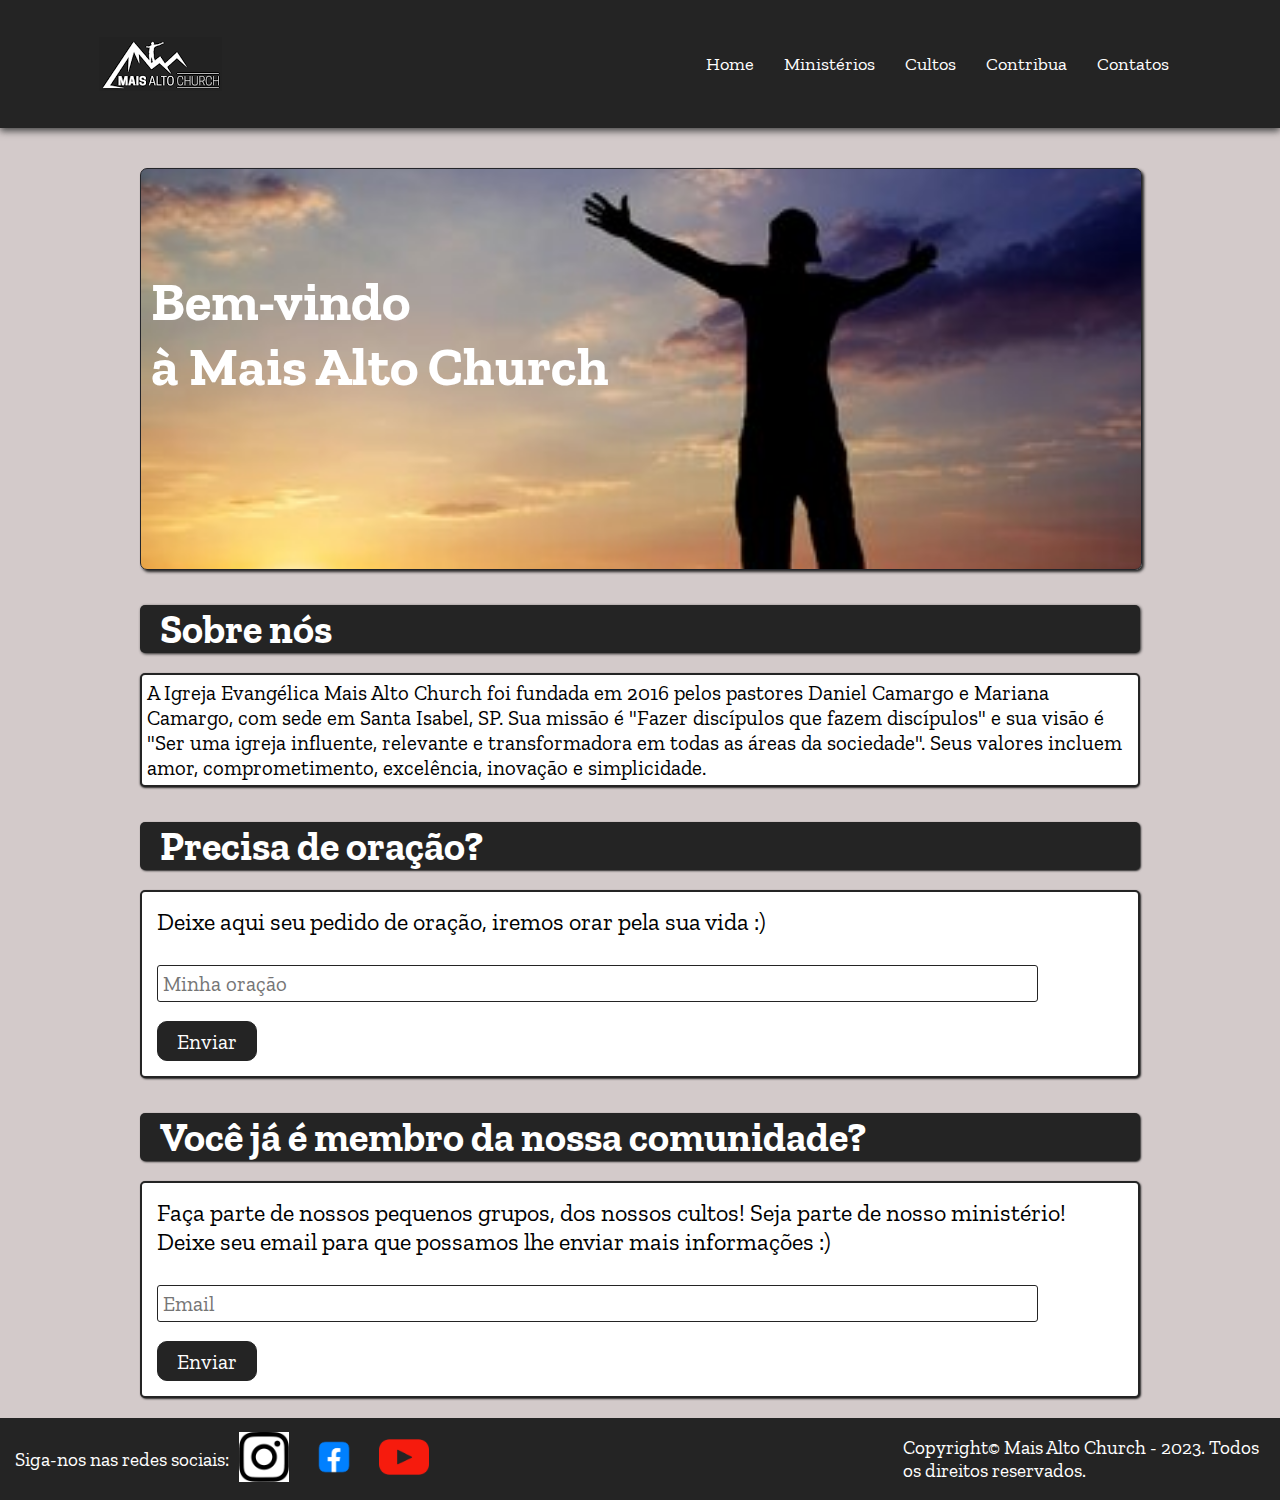
==== index.html @ ca3e157e "Initial commit" ====
<!DOCTYPE html>
<html lang="pt-br">
<head>
    <meta charset="UTF-8">
    <meta http-equiv="X-UA-Compatible" content="IE=edge">
    <meta name="viewport" content="width=device-width, initial-scale=1.0">
    <link rel="shortcut icon" href="img/favicon.ico" type="image/x-icon">
    <link rel="stylesheet" href="css/style.css">
    <title>Mais Alto Church</title>
</head>
<body>
    <!--Aqui começa o menu da página-->
    <header>
        <nav class="nav-bar">
            <!--Inclusão da logo da Mais Alto Church-->
            <div class="logo">
                <img src="img/mais-alto-church.png" alt="Logo da Mais Alto Church">
            </div>
            <!--Aqui vem o menu de navegação do site-->
            <div class="nav-list">
                <ul>
                    <li class="nav-item"><a href="#" class="nav-link">Home</a></li>
                    <li class="nav-item"><a href="#" class="nav-link">Ministérios</a></li>
                    <li class="nav-item"><a href="#" class="nav-link">Cultos</a></li>
                    <li class="nav-item"><a href="#" class="nav-link">Contribua</a></li>
                    <li class="nav-item"><a href="#" class="nav-link">Contatos</a></li>
                </ul>
            </div>
            <!--Abaixo fica um botão para fazer a responsividade do menu-->
            <div class="mobile-menu-icon">
                <button onclick="menuShow()"><img class="icon" src="img/menu_white_36dp.svg" alt="Menu"></button>
            </div>
        </nav>
        <!--Aqui fica a parte responsiva do menu-->
        <div class="mobile-menu">
            <ul>
                <li class="nav-item"><a href="#" class="nav-link">Home</a></li>
                <li class="nav-item"><a href="#" class="nav-link">Ministérios</a></li>
                <li class="nav-item"><a href="#" class="nav-link">Cultos</a></li>
                <li class="nav-item"><a href="#" class="nav-link">Contribua</a></li>
                <li class="nav-item"><a href="#" class="nav-link">Contatos</a></li>
            </ul>
        </div>
    </header>

    <!--Começo do corpo principal da página-->
    <main>
        <!--Aqui se faz a mensagem de bem-vindo-->
        <div id="bem-vindo">
            <p>Bem-vindo <br>à Mais Alto Church</p>
        </div>
        <!--Aqui vem uma breve descrição da Mais Alto Church-->
        <div id="sobre-nos">
            <h1>Sobre nós</h1>
        </div>
        <div id="paragrafo-sobre-nos">
            <p>A Igreja Evangélica Mais Alto Church foi fundada em 2016 pelos pastores Daniel Camargo e Mariana Camargo, com sede em Santa Isabel, SP. Sua missão é "Fazer discípulos que fazem discípulos" e sua visão é "Ser uma igreja influente, relevante e transformadora em todas as áreas da sociedade". Seus valores incluem amor, comprometimento, excelência, inovação e simplicidade.
            </p>
        </div>
        <!--Aqui vai ficar um campo de formulário para pedir orações-->
        <div id="precisa-oracao">
            <h1>Precisa de oração?</h1>
        </div>
        <div id="precisa-de-oracao">
            <form action="oracao.php" method="post" autocomplete="off">
                <label id="texto-oracao">Deixe aqui seu pedido de oração, iremos orar pela sua vida :)<br><br></label>
                <input type="text" name="oracao" placeholder="Minha oração" id="oracao"><br><br>
                <input type="submit" value="Enviar" id="botao-enviar-oracao">
            </form>
        </div>
        <!--Aqui vem um formulário para o usuário colocar o email para cadastro de membro da igreja-->
        <div id="voce-membro">
            <h1>Você já é membro da nossa comunidade?</h1>
        </div>
        <div id="membro">
            <form action="email.php" method="post" autocomplete="off">
                <label id="texto-membro">Faça parte de nossos pequenos grupos, dos nossos cultos! Seja parte de nosso ministério! Deixe seu email para que possamos lhe enviar mais informações :)<br><br></label>
                <input type="email" name="email" placeholder="Email" id="email"><br><br>
                <input type="submit" value="Enviar" id="botao-enviar-email">
            </form>
        </div>
    </main>

    <!--Começo do rodapé da página-->
    <footer>
        <div class="redes-sociais">
            <p>Siga-nos nas redes sociais:</p>
            <a href="https://www.instagram.com/maisaltochurch/" target="_blank"><img src="img/instagram.png" alt="logo do Instagram" class="img-social"></a>
            <a href="https://www.facebook.com/maisaltochurch" target="_blank"><img src="img/facebook.webp" alt="logo do Facebook" class="img-social"></a>
            <a href="https://www.youtube.com/@MaisAltoChurch" target="_blank"><img src="img/youtube.avif" alt="logo do Youtube" class="img-social"></a>
        </div>
        <div class="copyright">
            <p>Copyright© Mais Alto Church - 2023. Todos os direitos reservados.</p>
        </div>
    </footer>
    <script src="js/script.js"></script>
</body>
</html>
---- css/style.css ----
@import url('https://fonts.googleapis.com/css2?family=Inter:wght@200;300;400;500&family=Zilla+Slab:ital,wght@0,300;0,400;0,700;1,400&display=swap');

*  {
    font-family: 'Zilla Slab', sans-serif;
    margin: 0;
    padding: 0;
}

body {
    background-color: #d3caca;
}

header {
    background-color: #242424;
    box-shadow: 0px 3px 7px #464646;
}

.nav-bar {
    display: flex;
    justify-content: space-between;
    padding: 1.5rem 6rem;
    align-items: center;
}

.logo {
    display: flex;
    align-items: center;
}

.nav-list {
    display: flex;
    align-items: center;
}

.nav-list ul {
    display: flex;
    justify-content: center;
    list-style: none;
}

.nav-item {
    margin: 0 15px;
}

.nav-link {
    text-decoration: none;
    font-size: 1.15rem;
    color: #fff;
    font-weight: 400;
}

.mobile-menu-icon {
    display: none;
}

.mobile-menu {
    display: none;
}

main {
    max-width: 1000px;
    padding: 20px;
    margin: auto;
}

#bem-vindo {
    background-image: url('../img/homem-na-montanha.jpg');
    background-repeat: no-repeat;
    background-size: cover;
    background-position: center center;
    height: 400px;
    width: 100%;
    border: 1px solid #24252a;
    box-shadow: 2px 2px 3px #242424;
    border-radius: 7px;
    margin-top: 20px;
}

#bem-vindo > p {
    font-size: 3.4rem;
    color: #fff;
    padding-left: 10px;
    padding-top: 100px;
    padding-right: 40px;
    font-weight: 800;
    display: flex;
    cursor: default;
}

#sobre-nos {
    background-color: #242424;
    margin-top: 35px;
    margin-bottom: 20px;
    border-radius: 5px;
    box-shadow: 1px 1px 3px #242424;
}

#sobre-nos > h1 {
    font-size: 2.5rem;
    color: #fff;
    margin-left: 20px;
}

#paragrafo-sobre-nos {
    background-color: #fff;
    border: 2px solid #242424;
    padding: 5px;
    border-radius: 5px;
    box-shadow: 0px 1px 2px #242424;
}

#paragrafo-sobre-nos > p {
    font-size: 1.3rem;
}

#precisa-oracao {
    background-color: #242424;
    margin-top: 35px;
    margin-bottom: 20px;
    border-radius: 5px;
    box-shadow: 1px 1px 2px #242424;
}

#precisa-oracao > h1 {
    font-size: 2.5rem;
    color: #fff;
    margin-left: 20px;
}

#precisa-de-oracao {
    background-color: #fff;
    padding: 15px;
    border: 2px solid #242424;
    border-radius: 5px;
    box-shadow: 1px 1px 2px #242424;
}

#texto-oracao {
    font-size: 1.5rem;
}

#oracao {
    padding: 5px;
    font-size: 1.3rem;
    width: 90%;
    border: 1px solid #242424;
    border-radius: 3px;
}

#botao-enviar-oracao {
    height: 40px;
    width: 100px;
    font-size: 1.3rem;
    border: 1px solid #242424;
    border-radius: 10px;
    background-color: #242424;
    color: #fff;
    cursor: pointer;
}

#voce-membro {
    background-color: #242424;
    margin-top: 35px;
    margin-bottom: 20px;
    border-radius: 5px;
    box-shadow: 1px 1px 2px #242424;
}

#voce-membro > h1 {
    font-size: 2.5rem;
    color: #fff;
    margin-left: 20px;
}

#membro {
    background-color: #fff;
    padding: 15px;
    border: 2px solid #242424;
    border-radius: 5px;
    box-shadow: 1px 1px 2px #242424;
}

#texto-membro {
    font-size: 1.5rem;
}

#email {
    padding: 5px;
    font-size: 1.3rem;
    width: 90%;
    border: 1px solid #242424;
    border-radius: 3px;
}

#botao-enviar-email {
    height: 40px;
    width: 100px;
    font-size: 1.3rem;
    border: 1px solid #242424;
    border-radius: 10px;
    background-color: #242424;
    color: #fff;
    cursor: pointer;
}

footer {
    background-color: #242424;
    display: flex;
    align-items: center;
    padding: 10px 0px;
    width: 100%;
}

.redes-sociais {
    display: flex;
    width: 100%;
    align-items: center;
}

.redes-sociais > p {
    margin-left: 15px;
    font-size: 1.2rem;
    color: #fff;
}

.img-social {
    height: 50px;
    width: 50px;
    margin: 4px 10px;
}

.copyright {
    font-size: 1.2rem;
    color: #fff;
    padding-left: 15px;
}

@media screen and (max-width: 870px) {
    .nav-bar {
        padding: 1rem 4rem;
    }
    .nav-item {
        display: none;
    }
    .mobile-menu-icon {
        display: block;
    }
    .mobile-menu-icon button {
        background-color: transparent;
        border: none;
        cursor: pointer;
    }
    .mobile-menu ul {
        display: flex;
        flex-direction: column;
        text-align: center;
        padding-bottom: 1rem;
    }
    .mobile-menu .nav-item {
        display: block;
        padding-top: 1.2rem;
    }
    .open {
        display: block;
    }
}

@media screen and (max-width: 600px) {
    footer {
        display: inline-block;
    }
    .copyright {
        margin-top: 20px;
        font-size: 1rem;
    }
}

@media screen and (max-width: 350px) {
    #bem-vindo > p {
        font-size: 3rem;
        color: #fff;
    }
}
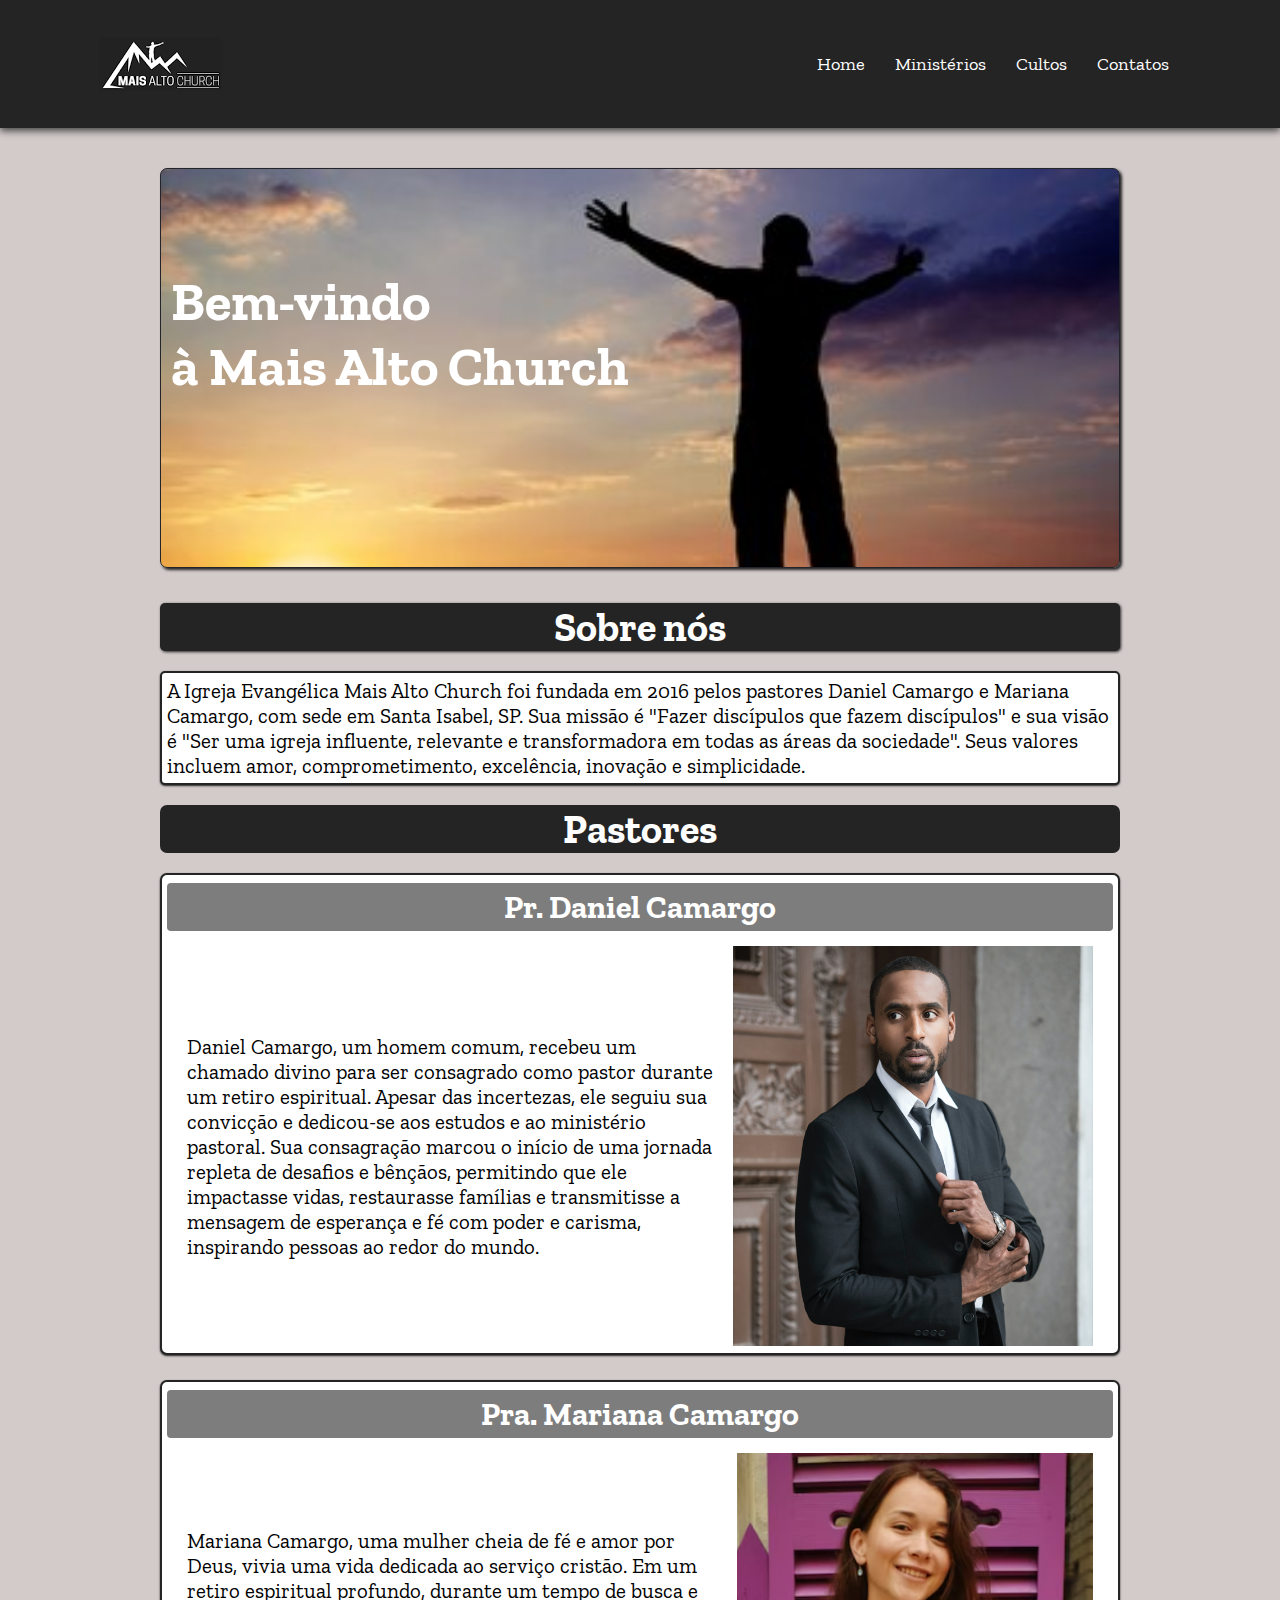
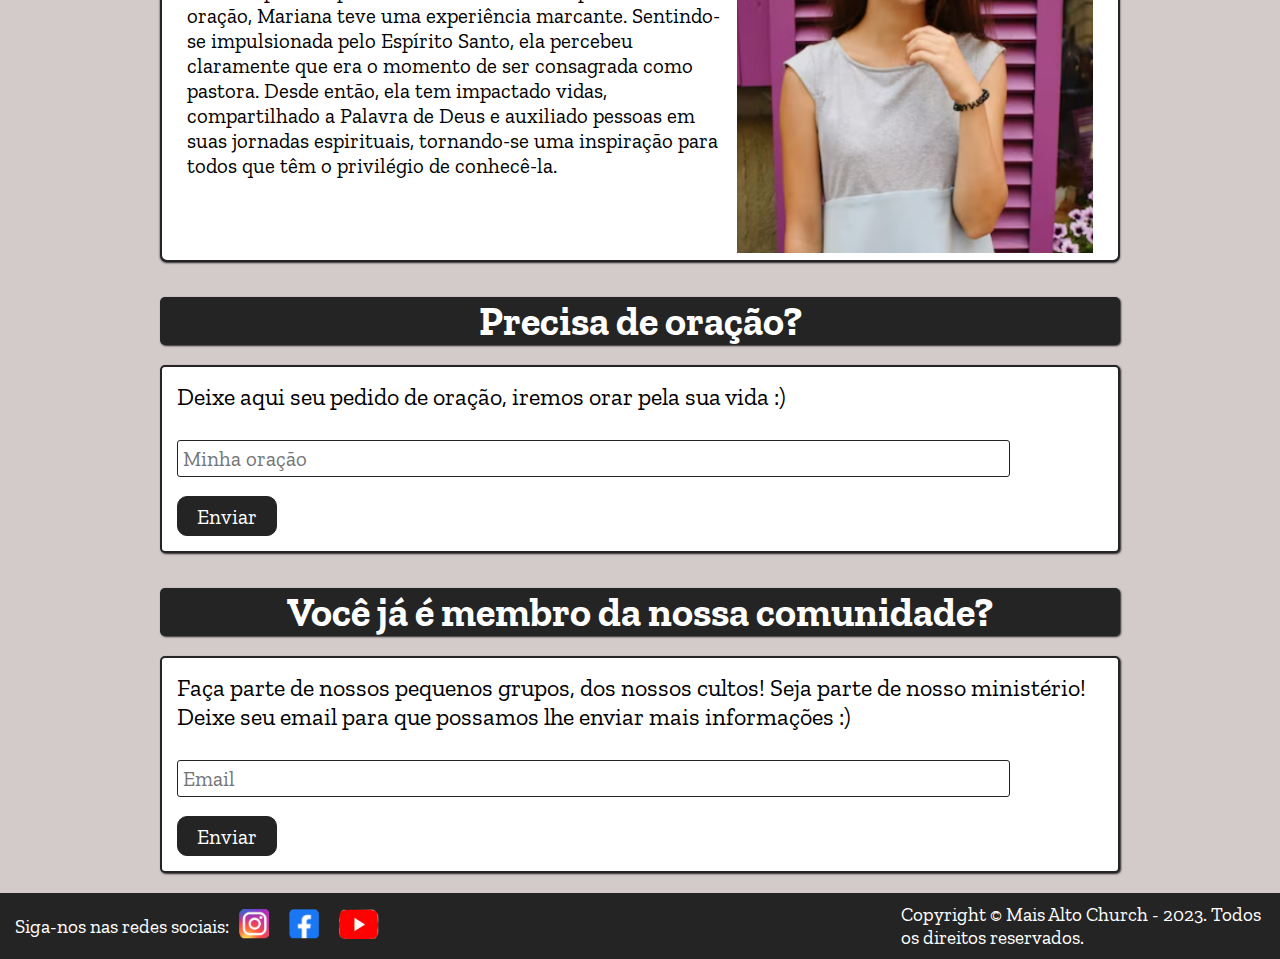
==== commit ca37c656: "Inserção de imagens e conteúdos" ====
--- a/index.html
+++ b/index.html
@@ -19,10 +19,9 @@
             <!--Aqui vem o menu de navegação do site-->
             <div class="nav-list">
                 <ul>
-                    <li class="nav-item"><a href="#" class="nav-link">Home</a></li>
-                    <li class="nav-item"><a href="#" class="nav-link">Ministérios</a></li>
+                    <li class="nav-item"><a href="index.html" class="nav-link">Home</a></li>
+                    <li class="nav-item"><a href="ministerios.html" class="nav-link">Ministérios</a></li>
                     <li class="nav-item"><a href="#" class="nav-link">Cultos</a></li>
-                    <li class="nav-item"><a href="#" class="nav-link">Contribua</a></li>
                     <li class="nav-item"><a href="#" class="nav-link">Contatos</a></li>
                 </ul>
             </div>
@@ -34,10 +33,9 @@
         <!--Aqui fica a parte responsiva do menu-->
         <div class="mobile-menu">
             <ul>
-                <li class="nav-item"><a href="#" class="nav-link">Home</a></li>
-                <li class="nav-item"><a href="#" class="nav-link">Ministérios</a></li>
+                <li class="nav-item"><a href="index.html" class="nav-link">Home</a></li>
+                <li class="nav-item"><a href="ministerios.html" class="nav-link">Ministérios</a></li>
                 <li class="nav-item"><a href="#" class="nav-link">Cultos</a></li>
-                <li class="nav-item"><a href="#" class="nav-link">Contribua</a></li>
                 <li class="nav-item"><a href="#" class="nav-link">Contatos</a></li>
             </ul>
         </div>
@@ -57,6 +55,24 @@
             <p>A Igreja Evangélica Mais Alto Church foi fundada em 2016 pelos pastores Daniel Camargo e Mariana Camargo, com sede em Santa Isabel, SP. Sua missão é "Fazer discípulos que fazem discípulos" e sua visão é "Ser uma igreja influente, relevante e transformadora em todas as áreas da sociedade". Seus valores incluem amor, comprometimento, excelência, inovação e simplicidade.
             </p>
         </div>
+        <!--Aqui vai ficar a parte da história dos fundadores da igreja-->
+        <div id="pastores">
+            <h1>Pastores</h1>
+        </div>
+        <div class="pastor">
+            <h2>Pr. Daniel Camargo</h2>
+            <div class="textimg">
+                <p>Daniel Camargo, um homem comum, recebeu um chamado divino para ser consagrado como pastor durante um retiro espiritual. Apesar das incertezas, ele seguiu sua convicção e dedicou-se aos estudos e ao ministério pastoral. Sua consagração marcou o início de uma jornada repleta de desafios e bênçãos, permitindo que ele impactasse vidas, restaurasse famílias e transmitisse a mensagem de esperança e fé com poder e carisma, inspirando pessoas ao redor do mundo.</p>
+                <img src="img/pastor.png" alt="Foto de Pastor Daniel Camargo">
+            </div>
+        </div>
+        <div class="pastor">
+            <h2>Pra. Mariana Camargo</h2>
+            <div class="textimg">
+                <p>Mariana Camargo, uma mulher cheia de fé e amor por Deus, vivia uma vida dedicada ao serviço cristão. Em um retiro espiritual profundo, durante um tempo de busca e oração, Mariana teve uma experiência marcante. Sentindo-se impulsionada pelo Espírito Santo, ela percebeu claramente que era o momento de ser consagrada como pastora. Desde então, ela tem impactado vidas, compartilhado a Palavra de Deus e auxiliado pessoas em suas jornadas espirituais, tornando-se uma inspiração para todos que têm o privilégio de conhecê-la.</p>
+                <img src="img/pastora.png" alt="Foto de Pastora Mariana Camargo">
+            </div>
+        </div>
         <!--Aqui vai ficar um campo de formulário para pedir orações-->
         <div id="precisa-oracao">
             <h1>Precisa de oração?</h1>
@@ -64,7 +80,7 @@
         <div id="precisa-de-oracao">
             <form action="oracao.php" method="post" autocomplete="off">
                 <label id="texto-oracao">Deixe aqui seu pedido de oração, iremos orar pela sua vida :)<br><br></label>
-                <input type="text" name="oracao" placeholder="Minha oração" id="oracao"><br><br>
+                <input type="text" name="oracao" placeholder="Minha oração" id="oracao" required><br><br>
                 <input type="submit" value="Enviar" id="botao-enviar-oracao">
             </form>
         </div>
@@ -75,7 +91,7 @@
         <div id="membro">
             <form action="email.php" method="post" autocomplete="off">
                 <label id="texto-membro">Faça parte de nossos pequenos grupos, dos nossos cultos! Seja parte de nosso ministério! Deixe seu email para que possamos lhe enviar mais informações :)<br><br></label>
-                <input type="email" name="email" placeholder="Email" id="email"><br><br>
+                <input type="email" name="email" placeholder="Email" id="email" required><br><br>
                 <input type="submit" value="Enviar" id="botao-enviar-email">
             </form>
         </div>
@@ -85,12 +101,12 @@
     <footer>
         <div class="redes-sociais">
             <p>Siga-nos nas redes sociais:</p>
-            <a href="https://www.instagram.com/maisaltochurch/" target="_blank"><img src="img/instagram.png" alt="logo do Instagram" class="img-social"></a>
-            <a href="https://www.facebook.com/maisaltochurch" target="_blank"><img src="img/facebook.webp" alt="logo do Facebook" class="img-social"></a>
-            <a href="https://www.youtube.com/@MaisAltoChurch" target="_blank"><img src="img/youtube.avif" alt="logo do Youtube" class="img-social"></a>
+            <a href="https://www.instagram.com/maisaltochurch/" target="_blank"><img src="img/instagram.png" alt="logo do Instagram" class="instagram"></a>
+            <a href="https://www.facebook.com/maisaltochurch" target="_blank"><img src="img/facebook.png" alt="logo do Facebook" class="facebook"></a>
+            <a href="https://www.youtube.com/@MaisAltoChurch" target="_blank"><img src="img/youtube.png" alt="logo do Youtube" class="youtube"></a>
         </div>
         <div class="copyright">
-            <p>Copyright© Mais Alto Church - 2023. Todos os direitos reservados.</p>
+            <p>Copyright © Mais Alto Church - 2023. Todos os direitos reservados.</p>
         </div>
     </footer>
     <script src="js/script.js"></script>
--- a/css/style.css
+++ b/css/style.css
@@ -1,9 +1,10 @@
 @import url('https://fonts.googleapis.com/css2?family=Inter:wght@200;300;400;500&family=Zilla+Slab:ital,wght@0,300;0,400;0,700;1,400&display=swap');
 
-*  {
+* {
     font-family: 'Zilla Slab', sans-serif;
     margin: 0;
     padding: 0;
+    box-sizing: border-box;
 }
 
 body {
@@ -82,7 +83,7 @@
     padding-left: 10px;
     padding-top: 100px;
     padding-right: 40px;
-    font-weight: 800;
+    font-weight: 700;
     display: flex;
     cursor: default;
 }
@@ -98,7 +99,7 @@
 #sobre-nos > h1 {
     font-size: 2.5rem;
     color: #fff;
-    margin-left: 20px;
+    text-align: center;
 }
 
 #paragrafo-sobre-nos {
@@ -124,7 +125,7 @@
 #precisa-oracao > h1 {
     font-size: 2.5rem;
     color: #fff;
-    margin-left: 20px;
+    text-align: center;
 }
 
 #precisa-de-oracao {
@@ -169,7 +170,7 @@
 #voce-membro > h1 {
     font-size: 2.5rem;
     color: #fff;
-    margin-left: 20px;
+    text-align: center;
 }
 
 #membro {
@@ -203,6 +204,100 @@
     cursor: pointer;
 }
 
+#titulo {
+    background-color: #242424;
+    margin: 20px 0px;
+    padding: 5px 0px;
+    border-radius: 7px;
+    align-items: center;
+}
+
+#titulo > h1 {
+    font-size: 2.5rem;
+    color: #fff;
+    text-align: center;
+}
+
+.minist {
+    display: flex;
+    margin-bottom: 25px;
+}
+
+.ministerios {
+    background-color: #fff;
+    border: 2px solid #242424;
+    margin: 0px 12px;
+    padding: 7px;
+    border-radius: 7px;
+    width: 50%;
+}
+
+.ministerios > h2 {
+    background-color: #242424;
+    color: #fff;
+    font-size: 2rem;
+    text-align: center;
+    margin-bottom: 8px;
+    border-radius: 4px;
+    padding: 5px 0px;
+}
+
+.ministerios > p {
+    font-size: 1.3rem;
+}
+
+.ministerios > img {
+    margin-top: 20px;
+    width: 100%;
+}
+
+#pastores {
+    background-color: #242424;
+    margin: 20px 0px;
+    border-radius: 7px;
+    align-items: center;
+}
+
+#pastores > h1 {
+    font-size: 2.5rem;
+    color: #fff;
+    text-align: center;
+}
+
+.pastor {
+    background-color: #fff;
+    border: 2px solid #242424;
+    border-radius: 7px;
+    margin-bottom: 25px;
+    box-shadow: 0px 1px 2px #242424;
+}
+
+.pastor > h2 {
+    background-color: #7d7d7d;
+    color: #fff;
+    font-size: 2rem;
+    text-align: center;
+    margin: 8px 5px;
+    border-radius: 4px;
+    padding: 5px 0px;
+}
+
+.textimg {
+    display: flex;
+    padding: 7px 25px;
+    align-items: center;
+}
+
+.textimg > img {
+    width: 360px;
+    height: 400px;
+    margin-left: 15px;
+}
+
+.textimg > p {
+    font-size: 1.3rem;
+}
+
 footer {
     background-color: #242424;
     display: flex;
@@ -223,9 +318,21 @@
     color: #fff;
 }
 
-.img-social {
-    height: 50px;
-    width: 50px;
+.instagram {
+    width: 30px;
+    height: 30px;
+    margin: 4px 10px;
+}
+
+.facebook {
+    width: 30px;
+    height: 30px;
+    margin: 4px 10px;
+}
+
+.youtube {
+    width: 40px;
+    height: 30px;
     margin: 4px 10px;
 }
 
@@ -235,7 +342,7 @@
     padding-left: 15px;
 }
 
-@media screen and (max-width: 870px) {
+@media screen and (max-width: 750px) {
     .nav-bar {
         padding: 1rem 4rem;
     }
@@ -275,9 +382,96 @@
     }
 }
 
-@media screen and (max-width: 350px) {
+@media screen and (max-width: 377px) {
     #bem-vindo > p {
-        font-size: 3rem;
-        color: #fff;
+        font-size: 2.8rem;
+    }
+}
+
+@media screen and (max-width: 400px) {
+    #sobre-nos > h1 {
+        font-size: 1.8rem;
+    }
+
+    #paragrafo-sobre-nos > p {
+        font-size: 1.1rem;
+    }
+
+    #precisa-oracao > h1 {
+        font-size: 1.8rem;
+    }
+
+    #voce-membro > h1 {
+        font-size: 1.8rem;
+    }
+
+    #pastores > h1 {
+        font-size: 1.8rem;
+    }
+
+    .pastor > h2 {
+        font-size: 1.6rem;
+    }
+
+    #texto-oracao {
+        font-size: 1.1rem;
+    }
+
+    #texto-membro {
+        font-size: 1.1rem;
+    }
+}
+
+@media screen and (max-width: 700px) {
+    .minist {
+        flex-wrap: wrap;
+        margin-right: 0px;
+        margin-left: 0px;
+    }
+
+    .ministerios {
+        margin: auto;
+        margin-bottom: 35px;
+        width: calc(100% - 10px);
+    }
+
+    .ministerios > p {
+        font-size: 1.3rem;
+    }
+
+    .ministerios > img {
+        max-width: 100%;
+        height: auto;
+    }
+
+    .copyright > p {
+        font-size: 1rem;
+    }
+
+    .textimg {
+        display: block;
+        padding: 0px;
+        text-align: center;
+    }
+
+    .textimg > img {
+        margin: 10px 0px;
+        width: 260px;
+        height: 300px;
+        padding: 0px;
+    }
+
+    .textimg > p {
+        padding: 3px;
+    }
+}
+
+@media screen and (max-width: 400px) {
+    .textimg > p {
+        font-size: 1rem;
+    }
+
+    .ministerios > p {
+        font-size: 1.1rem;
     }
 }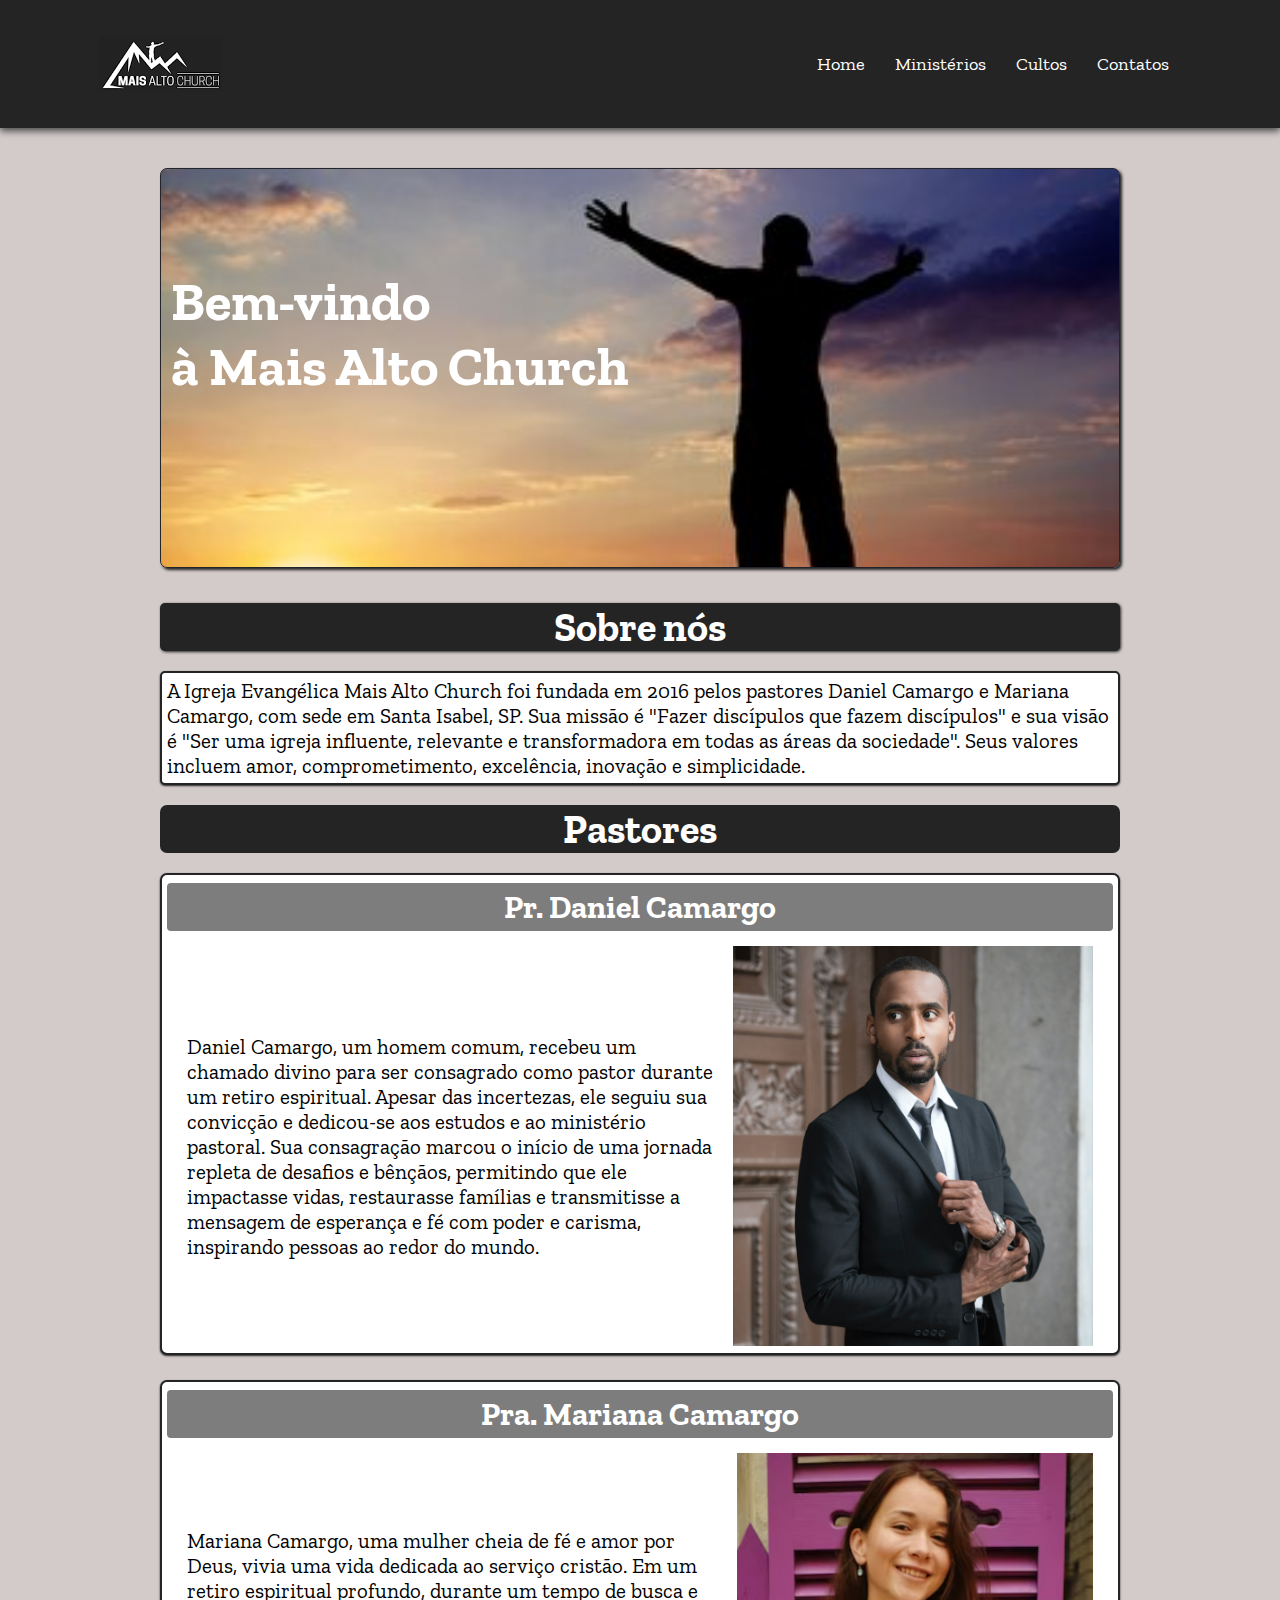
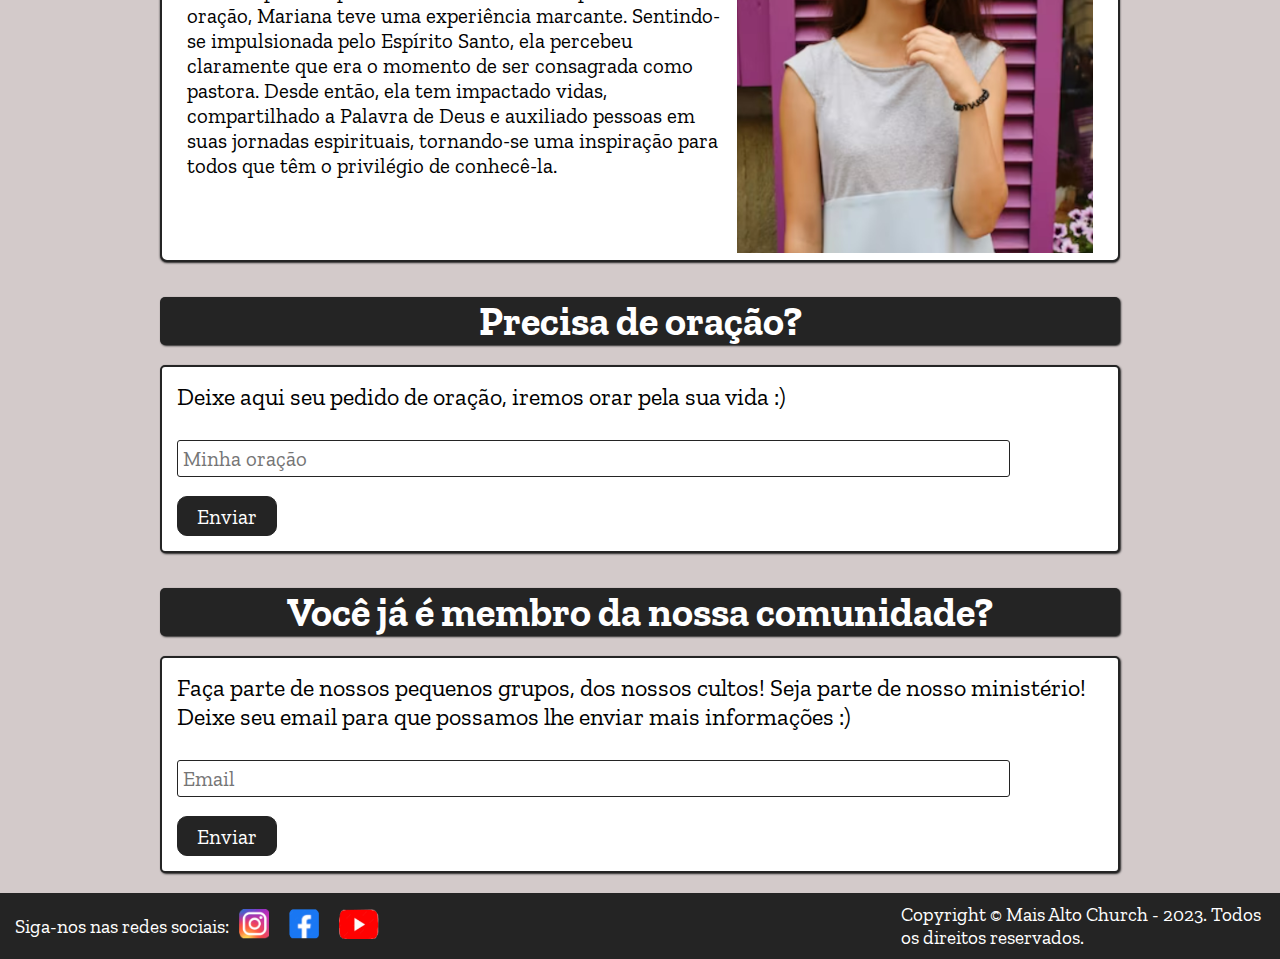
==== commit 27ca7a14: "Término da página de Cultos e correção de estilos" ====
--- a/index.html
+++ b/index.html
@@ -21,7 +21,7 @@
                 <ul>
                     <li class="nav-item"><a href="index.html" class="nav-link">Home</a></li>
                     <li class="nav-item"><a href="ministerios.html" class="nav-link">Ministérios</a></li>
-                    <li class="nav-item"><a href="#" class="nav-link">Cultos</a></li>
+                    <li class="nav-item"><a href="cultos.html" class="nav-link">Cultos</a></li>
                     <li class="nav-item"><a href="#" class="nav-link">Contatos</a></li>
                 </ul>
             </div>
@@ -35,7 +35,7 @@
             <ul>
                 <li class="nav-item"><a href="index.html" class="nav-link">Home</a></li>
                 <li class="nav-item"><a href="ministerios.html" class="nav-link">Ministérios</a></li>
-                <li class="nav-item"><a href="#" class="nav-link">Cultos</a></li>
+                <li class="nav-item"><a href="cultos.html" class="nav-link">Cultos</a></li>
                 <li class="nav-item"><a href="#" class="nav-link">Contatos</a></li>
             </ul>
         </div>
--- a/css/style.css
+++ b/css/style.css
@@ -239,7 +239,7 @@
     text-align: center;
     margin-bottom: 8px;
     border-radius: 4px;
-    padding: 5px 0px;
+    padding: 5px 5px;
 }
 
 .ministerios > p {
@@ -295,6 +295,108 @@
 }
 
 .textimg > p {
+    font-size: 1.3rem;
+}
+
+#tituloculto {
+    background-color: #242424;
+    margin: 20px 0px;
+    border-radius: 7px;
+    align-items: center;
+}
+
+#tituloculto > h1 {
+    font-size: 2.5rem;
+    color: #fff;
+    text-align: center;
+}
+
+.horarios {
+    display: flex;
+}
+
+.cultos {
+    display: block;
+    text-align: center;
+    margin: auto;
+    margin-bottom: 25px;
+    background-color: #fff;
+    border: 2px solid #242424;
+    padding: 10px 15px;
+    box-shadow: 0px 1px 2px #242424;
+    border-radius: 7px;
+}
+
+.cultos > h2 {
+    background-color: #7d7d7d;
+    color: #fff;
+    font-size: 2rem;
+    text-align: center;
+    margin: 8px 5px;
+    border-radius: 4px;
+    padding: 5px 0px;
+}
+
+.cultos > img {
+    width: 400px;
+    height: 250px;
+    margin-top: 15px;
+}
+
+.cultos > p {
+    font-size: 1.3rem;
+}
+
+#tituloeventos {
+    background-color: #242424;
+    margin: 20px 0px;
+    border-radius: 7px;
+    align-items: center;
+}
+
+#tituloeventos > h1 {
+    font-size: 2.5rem;
+    color: #fff;
+    text-align: center;
+}
+
+#eventos {
+    display: flex;
+}
+
+.eventos-igreja {
+    display: block;
+    text-align: center;
+    margin: auto;
+    margin-bottom: 25px;
+    background-color: #fff;
+    border: 2px solid #242424;
+    padding: 10px 15px;
+    box-shadow: 0px 1px 2px #242424;
+    border-radius: 7px;
+}
+
+.eventos-igreja > h2 {
+    background-color: #7d7d7d;
+    color: #fff;
+    font-size: 2rem;
+    text-align: center;
+    margin: 8px 5px;
+    border-radius: 4px;
+    padding: 5px 5px;
+}
+
+.texto-img {
+    display: block;
+}
+
+.texto-img > img {
+    width: 350px;
+    height: 175px;
+    margin-top: 15px;
+}
+
+.texto-img > p {
     font-size: 1.3rem;
 }
 
@@ -431,7 +533,7 @@
 
     .ministerios {
         margin: auto;
-        margin-bottom: 35px;
+        margin-bottom: 25px;
         width: calc(100% - 10px);
     }
 
@@ -474,4 +576,38 @@
     .ministerios > p {
         font-size: 1.1rem;
     }
+}
+
+@media screen and (max-width: 945px) {
+    .horarios {
+        display: block;
+    }
+
+    .cultos > img {
+        width: 100%;
+        height: auto;
+    }
+
+    #eventos {
+        display: block;
+    }
+
+    .texto-img > img {
+        width: 100%;
+        height: auto;
+    }    
+}
+
+@media screen and (max-width: 412px) {
+    .cultos > p {
+        font-size: 1.1rem;
+    }
+
+    .texto-img > p {
+        font-size: 1.1rem;
+    }
+
+    .eventos-igreja > h2 {
+        font-size: 1.7rem;
+    }
 }